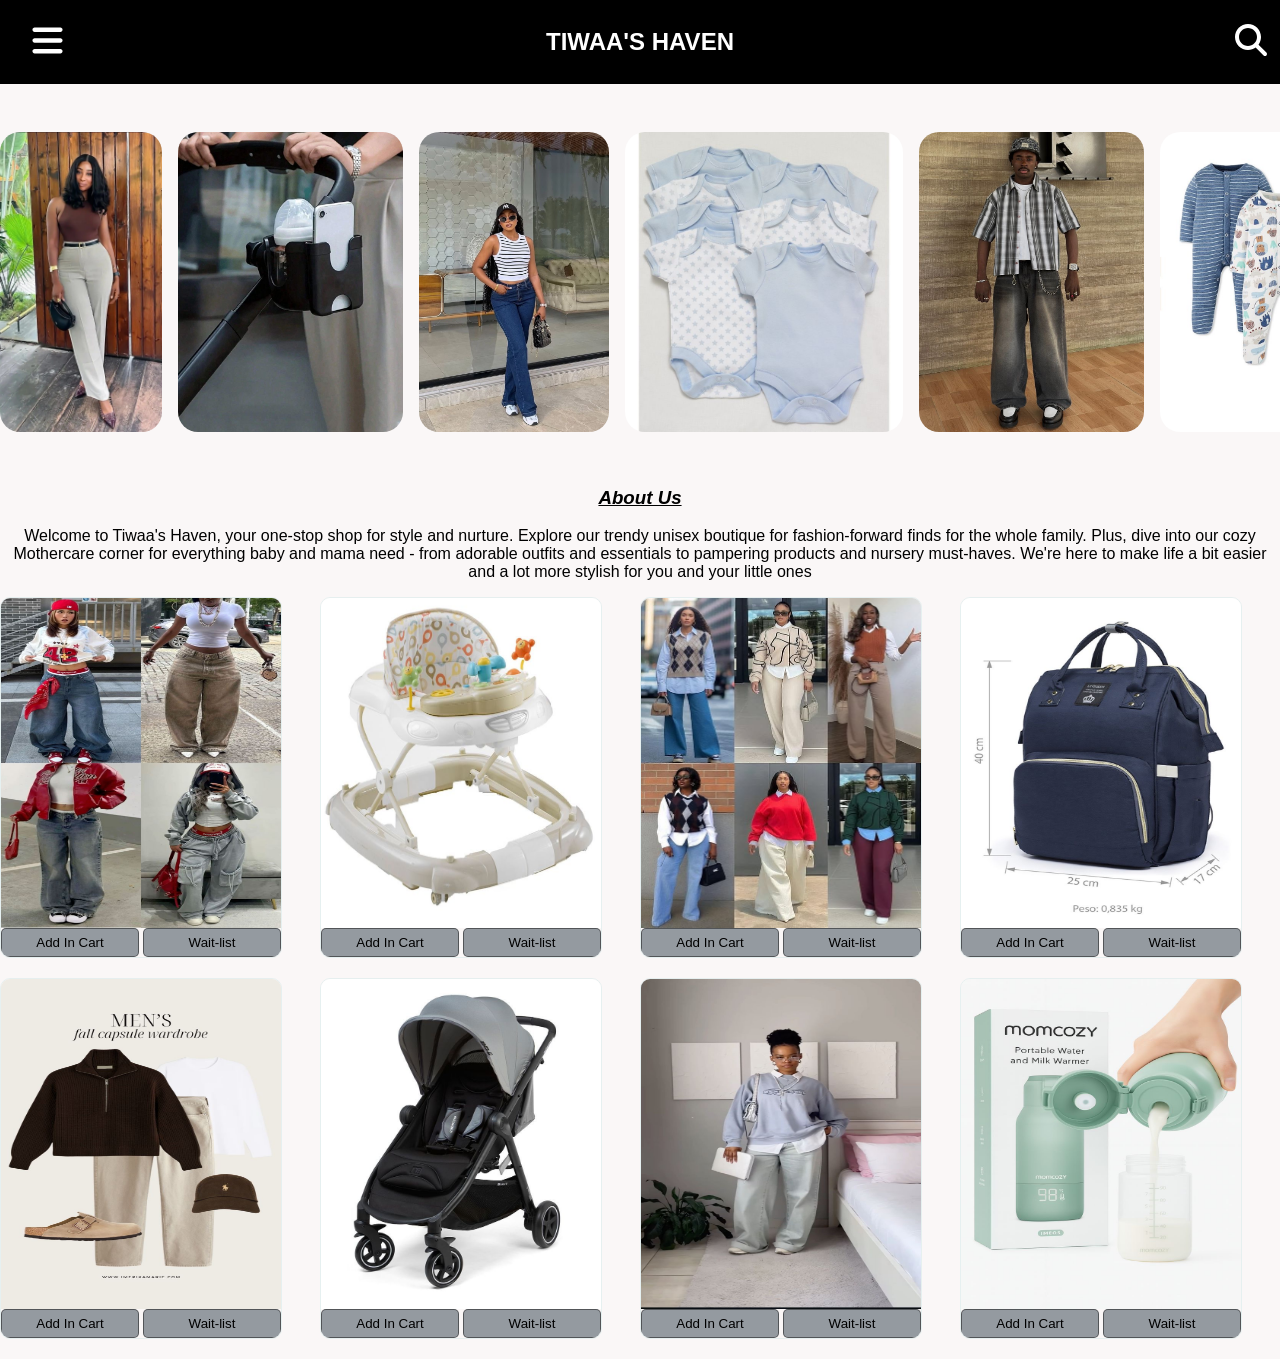
==== index.html @ 8c533c8d "Add initial HTML, CSS, JS, images, and JSON data for Tiwaa's Haven" ====
<!DOCTYPE html>
<html lang="en">
<head>
    <meta charset="UTF-8">
    <meta name="viewport" content="width=device-width, initial-scale=1.0">
    <title>Tiwaa's Haven</title>
    <link rel="stylesheet" href="index.css">
</head>
<body>
     
        <nav>

      <div>
          <button class="btn1" id="menuBtn">
            <svg xmlns="http://www.w3.org/2000/svg" viewBox="0 0 640 640">
              <path d="M96 160C96 142.3 110.3 128 128 128L512 128C529.7 128 544 142.3 544 160C544 177.7 529.7 192 512 192L128 192C110.3 192 96 177.7 96 160zM96 320C96 302.3 110.3 288 128 288L512 288C529.7 288 544 302.3 544 320C544 337.7 529.7 352 512 352L128 352C110.3 352 96 337.7 96 320zM544 480C544 497.7 529.7 512 512 512L128 512C110.3 512 96 497.7 96 480C96 462.3 110.3 448 128 448L512 448C529.7 448 544 462.3 544 480z"/>
            </svg>
          </button>
          
          <div class="overlay" id="overlay"></div>
          
          <div class="menu" id="menu">
            <a href="resturants.html">Services</a>
            <a href="resturants.html">Location</a>
            <a href="about.html">About Us</a>
          
            <button class="close-btn" id="closeBtn">✕</button>
          </div>
        </div>



                
        <a href="index.html"  class="hi"><h1>TIWAA'S HAVEN</h1></a>
    
        <button class="btn1">
          <svg xmlns="http://www.w3.org/2000/svg" viewBox="0 0 640 640" class="searchsvg"><!--!Font Awesome Free v7.2.0 by @fontawesome - https://fontawesome.com License - https://fontawesome.com/license/free Copyright 2026 Fonticons, Inc.--><path d="M480 272C480 317.9 465.1 360.3 440 394.7L566.6 521.4C579.1 533.9 579.1 554.2 566.6 566.7C554.1 579.2 533.8 579.2 521.3 566.7L394.7 440C360.3 465.1 317.9 480 272 480C157.1 480 64 386.9 64 272C64 157.1 157.1 64 272 64C386.9 64 480 157.1 480 272zM272 416C351.5 416 416 351.5 416 272C416 192.5 351.5 128 272 128C192.5 128 128 192.5 128 272C128 351.5 192.5 416 272 416z"/></svg>
        <div class="menu1">
          <input type="search" placeholder="search..." class="search">
        </div>
        </button>

        </nav>

<br>

        <main>

            <div class="slider">
                <div class="slides">
                    <img src="/images/IMG_1864.JPG" >
                    <img src="/images/IMG_2032.JPG" >
                    <img src="/images/IMG_1863.JPG" >
                    <img src="/images/IMG_2031.JPG" >
                    <img src="/images/IMG_1857.JPG" >
                    <img src="/images/IMG_2030.JPG" >
                    <img src="/images/IMG_1858.JPG" >
                    <img src="/images/IMG_2029.JPG" >
                    <img src="/images/IMG_1866.JPG" >
                    <img src="/images/IMG_2028.JPG" >
                    <img src="/images/IMG_1854.JPG" >
                    <img src="/images/IMG_2027.JPG" >
                    <img src="/images/IMG_1857.JPG" >
                    <img src="/images/IMG_2026.JPG" >
                    <img src="/images/IMG_1858.JPG" >
                    <img src="/images/IMG_2032.JPG" >
                    <img src="/images/IMG_1864.JPG" >
                    <img src="/images/IMG_2024.JPG" >
                    <img src="/images/IMG_1863.JPG" >
                    <img src="/images/IMG_2023.JPG" >
                    <img src="/images/IMG_1857.JPG" >
                    <img src="/images/IMG_2022.JPG" >
                    <img src="/images/IMG_1863.JPG" >
                    <img src="/images/IMG_2029.JPG" >
                    <img src="/images/IMG_1867.JPG" >
                    <img src="/images/IMG_2030.JPG" >
                    <img src="/images/IMG_1858.JPG" >
                    
                   
                </div>   
            </div>
            
            
<br>
<br>


     
<h3 align="center" class="abouthead"><u><em>About Us</em></u></h3>
<p align="center" class="abouthead">Welcome to Tiwaa's Haven, your one-stop shop for style and nurture. Explore our trendy unisex boutique for fashion-forward finds for the whole family. Plus, dive into our cozy Mothercare corner for everything baby and mama need - from adorable outfits and essentials to pampering products and nursery must-haves. We're here to make life a bit easier and a lot more stylish for you and your little ones</p>
           
    <div class="fashion">

            <div class="fash" id="1">
              <img src="/images/IMG_1866.JPG">
              <div class="btndiv"><button class="btn2">Add In Cart</button> <button class="btn2">Wait-list</button></div>
            </div>

            <div class="fash" id="2">
            <img src="/images/IMG_2024.JPG">
              <div class="btndiv"><button class="btn2">Add In Cart</button> <button class="btn2">Wait-list</button></div>
          </div>
  
          <div class="fash" id="3">
              <img src="/images/IMG_1861.JPG">
              <div class="btndiv"><button class="btn2">Add In Cart</button> <button class="btn2">Wait-list</button></div>
            </div>

            <div class="fash" id="4">
            <img src="/images/IMG_2022.JPG">
              <div class="btndiv"><button class="btn2">Add In Cart</button> <button class="btn2">Wait-list</button></div>
          </div>
  
            <div class="fash" id="5">
              <img src="/images/IMG_1860.JPG">
              <div class="btndiv"><button class="btn2">Add In Cart</button> <button class="btn2">Wait-list</button></div>
            </div>

            <div class="fash" id="6">
            <img src="images/IMG_2023.JPG">
              <div class="btndiv"><button class="btn2">Add In Cart</button> <button class="btn2">Wait-list</button></div>
          </div>
  
            <div class="fash" id="7">
              <img src="/images/IMG_1858.JPG">
              <div class="btndiv"><button class="btn2">Add In Cart</button> <button class="btn2">Wait-list</button></div>
            </div>

            <div class="fash" id="8">
            <img src="/images/IMG_2025.JPG">
              <div class="btndiv"><button class="btn2">Add In Cart</button> <button class="btn2">Wait-list</button></div>
          </div>

    </div>
      

        </main>
    
    <script src="index.js"></script>
</body>
</html>
---- index.css ----
body{
    margin: 0px;
    background-color: rgb(250, 247, 247);
    overflow-x: hidden;
}

nav{
    display: flex;
    background:  black;
    padding-top: 8px;
    padding-bottom: 8px;
    align-items: center;
    margin-bottom: 30px;
    justify-content: space-between;
}

.hi{
    justify-content: center;
    text-align: center;
    color: white;
    text-decoration: none;
    font-family: 'Segoe UI', Tahoma, Geneva, Verdana, sans-serif;
}





.btn1 {
  height: 50px;
  width: 55px;
  fill: white;
  background: transparent;
  border: none;
  cursor: pointer;
  position: relative;
  top: 0;
  left: 0;
  margin-left: 20px;
}

/* Overlay blur background */
.overlay {
  position: fixed;
  top: 0;
  left: 0;
  width: 100%;
  height: 100%;
  background: rgba(0,0,0,0.55);
  backdrop-filter: blur(8px);
  opacity: 0;
  visibility: hidden;
  transition: 0.3s ease;
  z-index: 2300;
}

/* Menu panel */
.menu {
  position: fixed;
  top: 0;
  left: -320px;
  width: 280px;
  height: 100%;
  background: rgba(20, 20, 20, 0.95);
  padding: 40px 20px;
  transition: 0.35s ease;
  overflow-y: auto;
  z-index: 2300;
}

.menu a {
  display: block;
  text-decoration: none;
  color: white;
  font-size: 18px;
  opacity: 0.85;
  transition: 0.2s;
  list-style: none;
  border: 1px rgba(221, 244, 244, 0.803) solid;
  border-radius: 8px;
  background-color: rgba(225, 240, 251, 0.27);
  padding-top: 10px;
  padding-bottom: 10px;
  padding-left: 10px;
  padding-right: 10px;
  margin-bottom:20px;
}

.menu a:hover {
  opacity: 1;
  transform: translateX(5px);
}

/* Close button Netflix style */
.close-btn {
  position: fixed;
  bottom: 40px;
  left: 120px;
  width: 60px;
  height: 60px;
  border-radius: 50%;
  background: white;
  border: none;
  font-size: 22px;
  cursor: pointer;
  display: none;
}

/* Active states */
.menu.active {
  left: 0;
  display: block;
}

.overlay.active {
  opacity: 1;
  visibility: visible;
}

.menu.active .close-btn {
  display: block;
}


.menu1{
  display: none;
  margin-top: -40px;
    border: 1px rgba(226, 238, 238, 0.844) solid;
    color: white;
    border-radius: 8px;
    margin-left: 20px;
    margin-right: 70px;
    float: right;
    background-color: rgba(225, 240, 251, 0.347);
    padding-top: 10px;
    padding-bottom: 10px;
    padding-left: 10px;
    padding-right: 10px;
    align-items: center;
}


.btn1:focus-within{
    .menu1{
        display: block;
    }

}



.slider {
    width: 390%;
    overflow: hidden;
  }
  
  .slides {
    display: flex;
    white-space: nowrap;
    animation: slide 15s linear infinite;
    gap: 1em;
  }
  
  .slides img {
    width: 400px;
    height: 300px;
    border-radius: 20px;
  }
  
  @keyframes slide {
    from {
      transform: translateX(0);
    }
    to {
      transform: translateX(-100%);
    }
  }

  h2{
    font-family: 'Segoe UI', Tahoma, Geneva, Verdana, sans-serif;
}

.fashion,
.mothercare{
display: grid;
grid-template-columns: repeat(4, 1fr);
}

.fash{
  margin-bottom: 20px;
  display: flex;
    width: 280px;
    height: auto;
    border: 1.5px rgba(226, 238, 238, 0.803) solid;
    border-radius: 10px;
    flex-direction: column;
    overflow: hidden;
    transition: transform 0.4s;
}

.fash img{
   height: 330px;
}

.fash:hover{
  transform: translateY(-6px);
}

.search{
  border: none;
  border-radius: 20px;
  background-color: rgba(245, 245, 245, 0.36);
  padding: 6px 14px;
}

.searchsvg{
  height: 40px;
  width: 40px;
  fill: rgb(255, 255, 255);
  margin-right: 50px;
}

.abouthead{
  font-family: 'Franklin Gothic Medium', 'Arial Narrow', Arial, sans-serif;
}

.btn2{
  padding: 6px 14px;
  border-radius: 5px;
  border: 1px solid rgba(0, 0, 0, 0.444);
  background-color: rgba(72, 84, 95, 0.572);
}

.btndiv{
  display: grid;
  gap: 4px;
  grid-template-columns: repeat(2, 1fr);
}
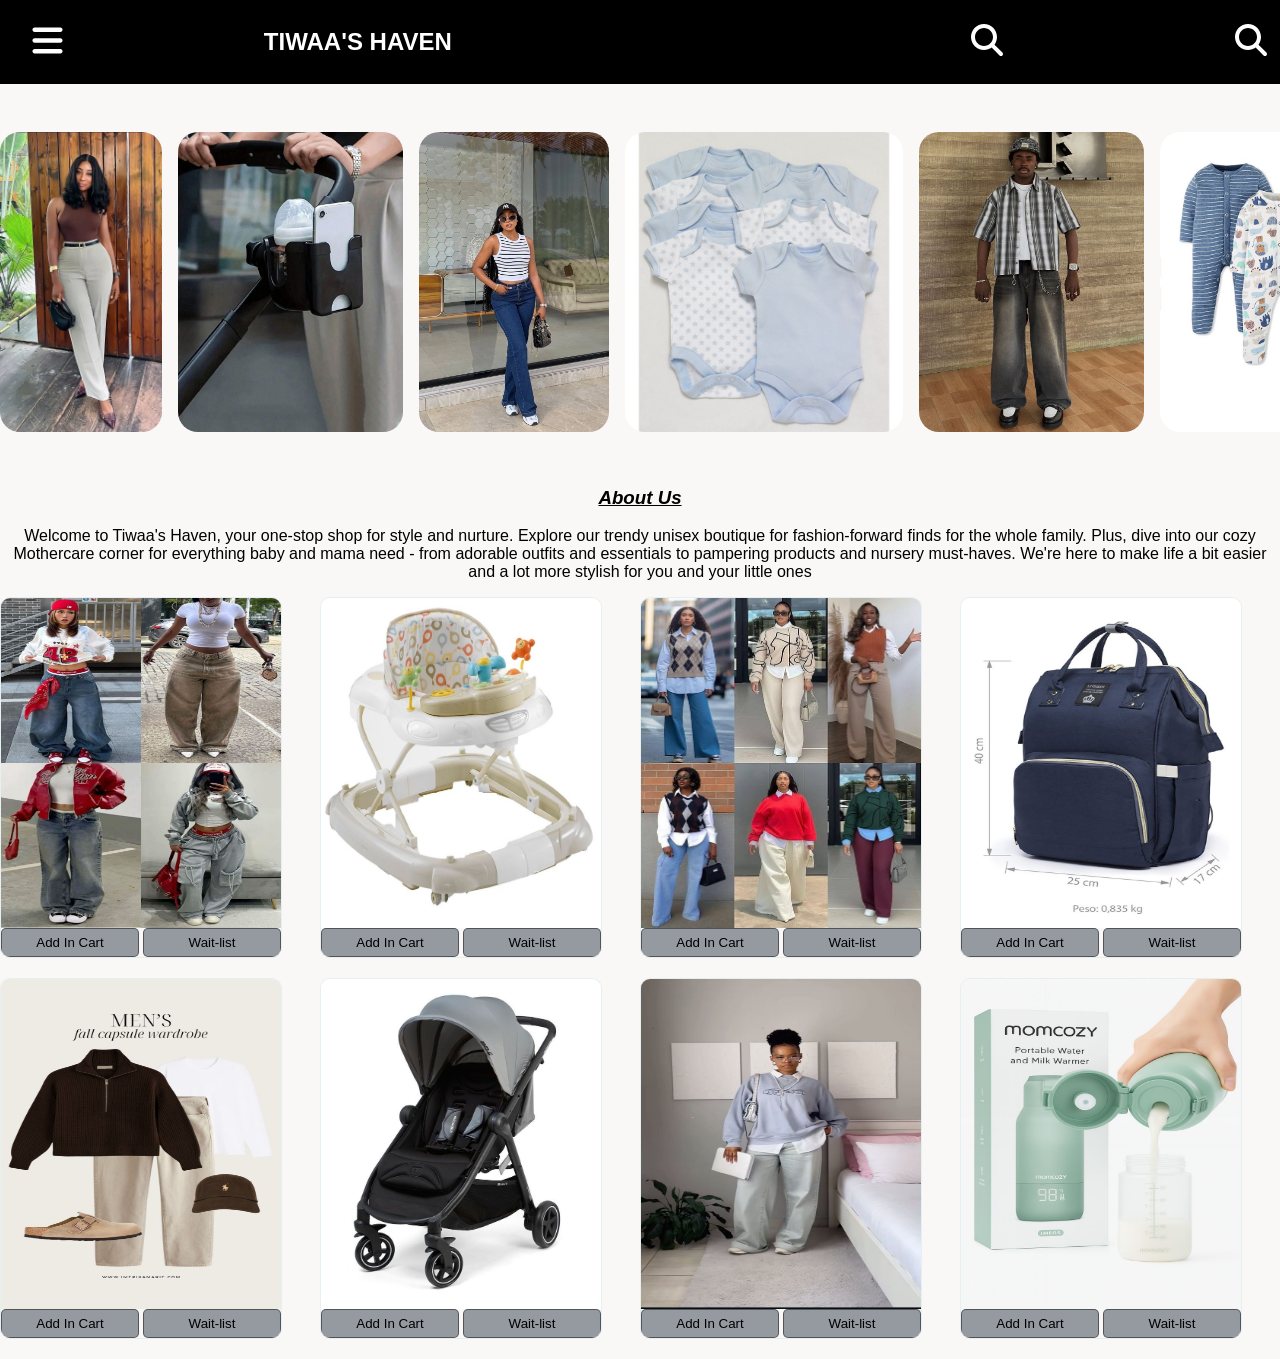
==== commit cfff8b37: "Merge branch 'main' of https://github.com/Adorable-boy/Tiwaa-s-Haven" ====
--- a/index.html
+++ b/index.html
@@ -33,9 +33,15 @@
                 
         <a href="index.html"  class="hi"><h1>TIWAA'S HAVEN</h1></a>
     
+<<<<<<< HEAD
+        <button class="btn1" id="btn1">
+          <svg xmlns="http://www.w3.org/2000/svg" viewBox="0 0 640 640" class="searchsvg"><!--!Font Awesome Free v7.2.0 by @fontawesome - https://fontawesome.com License - https://fontawesome.com/license/free Copyright 2026 Fonticons, Inc.--><path d="M480 272C480 317.9 465.1 360.3 440 394.7L566.6 521.4C579.1 533.9 579.1 554.2 566.6 566.7C554.1 579.2 533.8 579.2 521.3 566.7L394.7 440C360.3 465.1 317.9 480 272 480C157.1 480 64 386.9 64 272C64 157.1 157.1 64 272 64C386.9 64 480 157.1 480 272zM272 416C351.5 416 416 351.5 416 272C416 192.5 351.5 128 272 128C192.5 128 128 192.5 128 272C128 351.5 192.5 416 272 416z"/></svg>
+        <div class="menu1" id="menu1">
+=======
         <button class="btn1">
           <svg xmlns="http://www.w3.org/2000/svg" viewBox="0 0 640 640" class="searchsvg"><!--!Font Awesome Free v7.2.0 by @fontawesome - https://fontawesome.com License - https://fontawesome.com/license/free Copyright 2026 Fonticons, Inc.--><path d="M480 272C480 317.9 465.1 360.3 440 394.7L566.6 521.4C579.1 533.9 579.1 554.2 566.6 566.7C554.1 579.2 533.8 579.2 521.3 566.7L394.7 440C360.3 465.1 317.9 480 272 480C157.1 480 64 386.9 64 272C64 157.1 157.1 64 272 64C386.9 64 480 157.1 480 272zM272 416C351.5 416 416 351.5 416 272C416 192.5 351.5 128 272 128C192.5 128 128 192.5 128 272C128 351.5 192.5 416 272 416z"/></svg>
         <div class="menu1">
+>>>>>>> 8c533c8debc309f65ed81991310be0dd6991937e
           <input type="search" placeholder="search..." class="search">
         </div>
         </button>
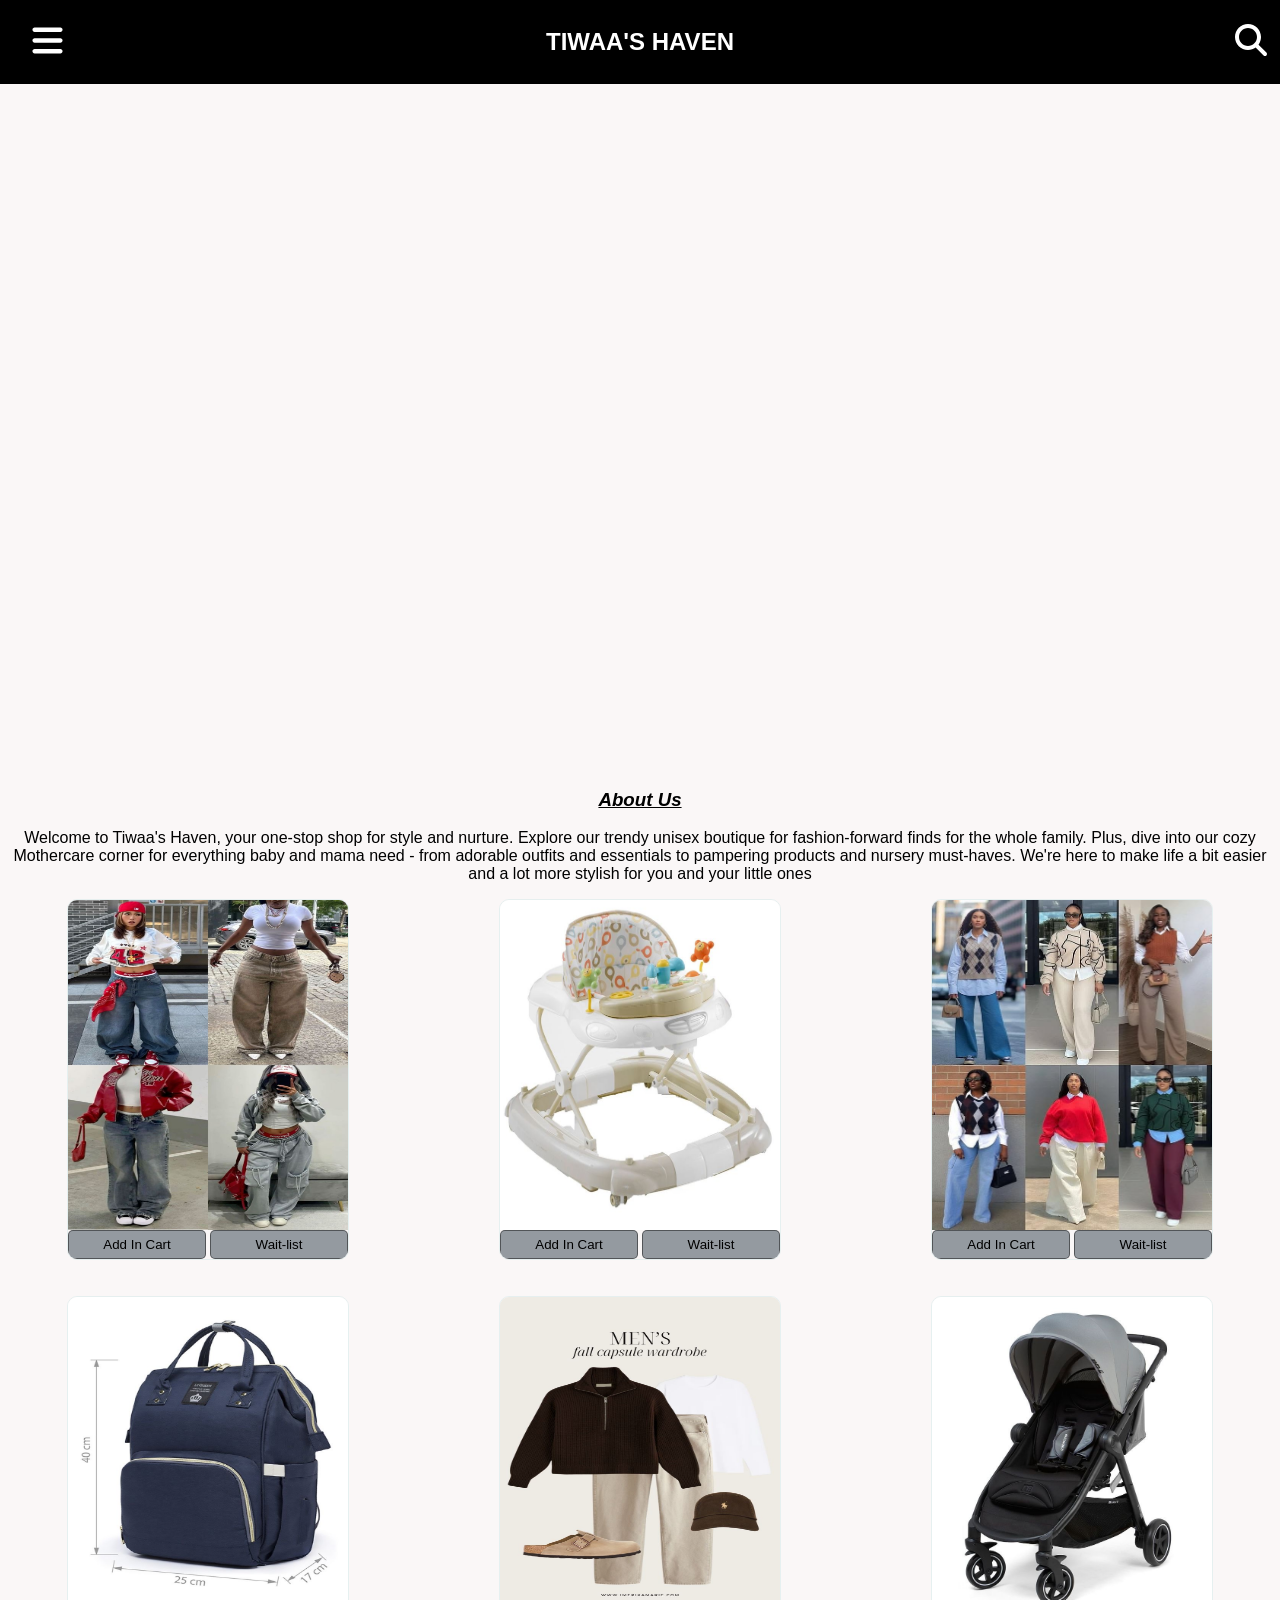
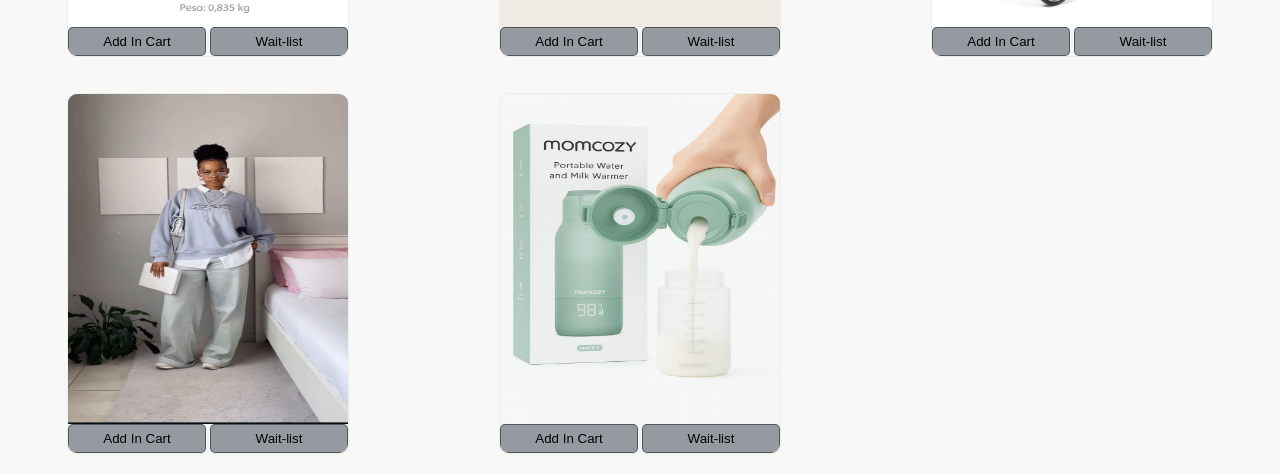
==== commit b194310d: "Merge branch 'main' of https://github.com/Adorable-boy/Tiwaa-s-Haven" ====
--- a/index.html
+++ b/index.html
@@ -33,28 +33,20 @@
                 
         <a href="index.html"  class="hi"><h1>TIWAA'S HAVEN</h1></a>
     
-<<<<<<< HEAD
         <button class="btn1" id="btn1">
           <svg xmlns="http://www.w3.org/2000/svg" viewBox="0 0 640 640" class="searchsvg"><!--!Font Awesome Free v7.2.0 by @fontawesome - https://fontawesome.com License - https://fontawesome.com/license/free Copyright 2026 Fonticons, Inc.--><path d="M480 272C480 317.9 465.1 360.3 440 394.7L566.6 521.4C579.1 533.9 579.1 554.2 566.6 566.7C554.1 579.2 533.8 579.2 521.3 566.7L394.7 440C360.3 465.1 317.9 480 272 480C157.1 480 64 386.9 64 272C64 157.1 157.1 64 272 64C386.9 64 480 157.1 480 272zM272 416C351.5 416 416 351.5 416 272C416 192.5 351.5 128 272 128C192.5 128 128 192.5 128 272C128 351.5 192.5 416 272 416z"/></svg>
         <div class="menu1" id="menu1">
-=======
-        <button class="btn1">
-          <svg xmlns="http://www.w3.org/2000/svg" viewBox="0 0 640 640" class="searchsvg"><!--!Font Awesome Free v7.2.0 by @fontawesome - https://fontawesome.com License - https://fontawesome.com/license/free Copyright 2026 Fonticons, Inc.--><path d="M480 272C480 317.9 465.1 360.3 440 394.7L566.6 521.4C579.1 533.9 579.1 554.2 566.6 566.7C554.1 579.2 533.8 579.2 521.3 566.7L394.7 440C360.3 465.1 317.9 480 272 480C157.1 480 64 386.9 64 272C64 157.1 157.1 64 272 64C386.9 64 480 157.1 480 272zM272 416C351.5 416 416 351.5 416 272C416 192.5 351.5 128 272 128C192.5 128 128 192.5 128 272C128 351.5 192.5 416 272 416z"/></svg>
-        <div class="menu1">
->>>>>>> 8c533c8debc309f65ed81991310be0dd6991937e
           <input type="search" placeholder="search..." class="search">
         </div>
         </button>
 
         </nav>
 
-<br>
 
         <main>
 
-            <div class="slider">
-                <div class="slides">
-                    <img src="/images/IMG_1864.JPG" >
+                <div class="slideshow">
+                    <img src="/images/IMG_1864.JPG"  >
                     <img src="/images/IMG_2032.JPG" >
                     <img src="/images/IMG_1863.JPG" >
                     <img src="/images/IMG_2031.JPG" >
@@ -65,26 +57,13 @@
                     <img src="/images/IMG_1866.JPG" >
                     <img src="/images/IMG_2028.JPG" >
                     <img src="/images/IMG_1854.JPG" >
-                    <img src="/images/IMG_2027.JPG" >
-                    <img src="/images/IMG_1857.JPG" >
-                    <img src="/images/IMG_2026.JPG" >
-                    <img src="/images/IMG_1858.JPG" >
-                    <img src="/images/IMG_2032.JPG" >
-                    <img src="/images/IMG_1864.JPG" >
-                    <img src="/images/IMG_2024.JPG" >
-                    <img src="/images/IMG_1863.JPG" >
-                    <img src="/images/IMG_2023.JPG" >
-                    <img src="/images/IMG_1857.JPG" >
-                    <img src="/images/IMG_2022.JPG" >
-                    <img src="/images/IMG_1863.JPG" >
-                    <img src="/images/IMG_2029.JPG" >
-                    <img src="/images/IMG_1867.JPG" >
-                    <img src="/images/IMG_2030.JPG" >
-                    <img src="/images/IMG_1858.JPG" >
-                    
-                   
+
+                    <!-- Slideshow controls (appear on hover/focus) -->
+                    <div class="controls" aria-hidden="false">
+                      <button class="buy" type="button" aria-label="Buy item">Buy</button>
+                      <button class="secondary add-to-cart" type="button" aria-label="Add to cart">Add to Cart</button>
+                    </div>
                 </div>   
-            </div>
             
             
 <br>
--- a/index.css
+++ b/index.css
@@ -10,8 +10,8 @@
     padding-top: 8px;
     padding-bottom: 8px;
     align-items: center;
-    margin-bottom: 30px;
     justify-content: space-between;
+    width: 100%;
 }
 
 .hi{
@@ -123,13 +123,12 @@
 
 
 .menu1{
-  display: none;
-  margin-top: -40px;
-    border: 1px rgba(226, 238, 238, 0.844) solid;
+    display: none;
+    border: 1px rgba(128, 133, 133, 0.844) solid;
     color: white;
     border-radius: 8px;
     margin-left: 20px;
-    margin-right: 70px;
+    margin-top: 20px;
     float: right;
     background-color: rgba(225, 240, 251, 0.347);
     padding-top: 10px;
@@ -137,54 +136,190 @@
     padding-left: 10px;
     padding-right: 10px;
     align-items: center;
-}
-
-
-.btn1:focus-within{
+    position: relative;
+    z-index: 2300;
+}
+
+
+.btn1.active{
     .menu1{
         display: block;
+        z-index: 2300;
     }
 
 }
 
 
 
-.slider {
-    width: 390%;
-    overflow: hidden;
-  }
-  
-  .slides {
+
+  
+  .slideshow {
+    position: relative;
+    width: 100%;
+    height: 650px;
+  
+  }
+  
+  .slideshow img {
+    position: absolute;
+    width: 100%;
+    height: 100%;
+    opacity: 0;
+    animation: fade 18s infinite;
+    animation-timing-function: ease-in-out;
+    animation-fill-mode: both;
+      border-bottom-left-radius: 20px;
+    border-bottom-right-radius: 20px;
+  }
+
+
+
+ 
+
+  
+  @keyframes fade {
+    /* Smooth cross-fade: appear quickly, stay visible, then fade out */
+    0% { opacity: 0; }
+    8% { opacity: 1; }
+    30% { opacity: 1; }
+    38% { opacity: 0; }
+    100% { opacity: 0; }
+  }
+
+  /* Stagger slides so only one is visible at a time (supports up to 6 slides)
+     If you have more slides, add additional nth-child rules using the same spacing. */
+  .slideshow img:nth-child(1) { animation-delay: 0s; }
+  .slideshow img:nth-child(2) { animation-delay: -3s; }
+  .slideshow img:nth-child(3) { animation-delay: -6s; }
+  .slideshow img:nth-child(4) { animation-delay: -9s; }
+  .slideshow img:nth-child(5) { animation-delay: -12s; }
+  .slideshow img:nth-child(6) { animation-delay: -15s; }
+
+
+
+
+
+
+  /* Hover / focus styles: pause animation, dim slideshow, and reveal controls */
+  .slideshow::before {
+    content: "";
+    position: absolute;
+    inset: 0;
+    background: rgba(0,0,0,0);
+    transition: background 0.25s ease;
+    pointer-events: none;
+    z-index: 1;
+  }
+
+  .slideshow .controls {
+    position: absolute;
+    inset: 0;
     display: flex;
-    white-space: nowrap;
-    animation: slide 15s linear infinite;
-    gap: 1em;
-  }
-  
-  .slides img {
-    width: 400px;
-    height: 300px;
-    border-radius: 20px;
-  }
-  
-  @keyframes slide {
-    from {
-      transform: translateX(0);
-    }
-    to {
-      transform: translateX(-100%);
-    }
-  }
+    justify-content: center;
+    align-items: center;
+    gap: 12px;
+    z-index: 2;
+    opacity: 0;
+    visibility: hidden;
+    transition: opacity 0.18s ease, visibility 0.18s;
+    pointer-events: none;
+  }
+
+  .slideshow .controls button {
+    pointer-events: auto;
+    padding: 10px 14px;
+    border-radius: 6px;
+    border: none;
+    background: rgba(255,255,255,0.95);
+    color: #111;
+    font-weight: 600;
+    cursor: pointer;
+    box-shadow: 0 6px 18px rgba(0,0,0,0.18);
+    transition: transform 0.12s ease, opacity 0.12s ease;
+  }
+
+  .slideshow .controls button.secondary {
+    background: rgba(0,0,0,0.65);
+    color: #fff;
+  }
+
+  .slideshow .controls button:focus {
+    outline: 3px solid rgba(255,255,255,0.25);
+    outline-offset: 2px;
+  }
+
+  /* Activate overlay + controls on hover or when focused (keyboard accessibility) */
+  .slideshow:hover::before,
+  .slideshow:focus-within::before {
+    background: rgba(0,0,0,0.36);
+  }
+
+  .slideshow:hover img,
+  .slideshow:focus-within img {
+    animation-play-state: paused;
+    filter: brightness(0.6);
+  }
+
+  .slideshow:hover .controls,
+  .slideshow:focus-within .controls {
+    opacity: 1;
+    visibility: visible;
+    pointer-events: auto;
+  }
+
 
   h2{
     font-family: 'Segoe UI', Tahoma, Geneva, Verdana, sans-serif;
 }
 
-.fashion,
-.mothercare{
+.fashion{
 display: grid;
 grid-template-columns: repeat(4, 1fr);
-}
+justify-items: center;
+}
+
+@media screen and (min-width: 310px) and (max-width: 600px) {
+  .fashion{
+    grid-template-columns: repeat(1, 1fr);
+    justify-content: center;
+    align-items: center;
+  }
+  
+}
+
+@media screen and (min-width: 450px) and (max-width: 579px) {
+  .fash {
+    width: 100%;
+    min-width: 450px;
+  }
+
+  .fash img {
+    width: 100%;
+    height: auto;
+    min-height: 480px;
+  }
+}
+
+
+@media screen and (min-width: 580px) and (max-width: 830px) {
+  .fashion{
+    grid-template-columns: repeat(2, 1fr);
+    justify-items: center;
+    gap: 1em;
+  }
+  
+}
+
+
+@media screen and  (min-width: 880px) {
+  .fashion{
+    grid-template-columns: repeat(3, 1fr);
+    justify-items: center;
+    gap: 1em;
+  }
+  
+}
+
 
 .fash{
   margin-bottom: 20px;
@@ -196,6 +331,8 @@
     flex-direction: column;
     overflow: hidden;
     transition: transform 0.4s;
+     margin-left: auto;
+    margin-right: auto;
 }
 
 .fash img{
@@ -211,6 +348,7 @@
   border-radius: 20px;
   background-color: rgba(245, 245, 245, 0.36);
   padding: 6px 14px;
+  justify-content: center;
 }
 
 .searchsvg{
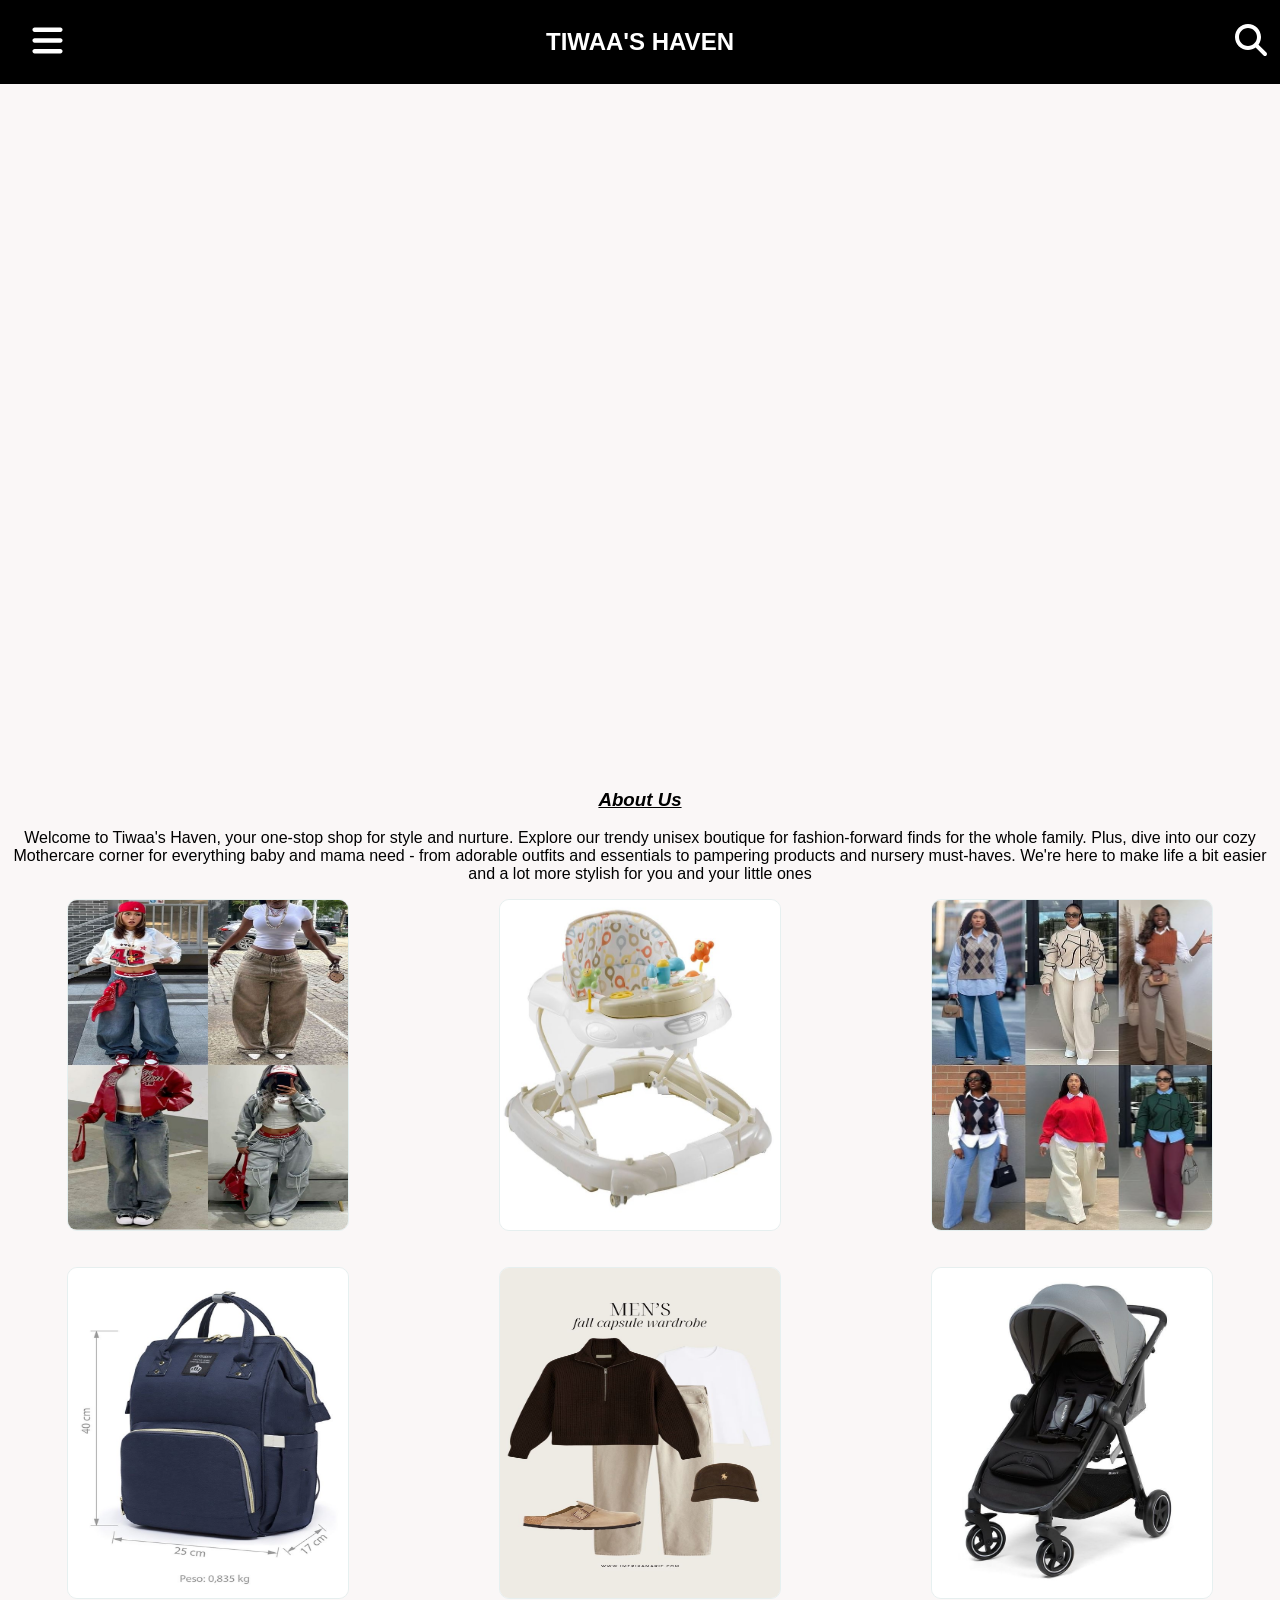
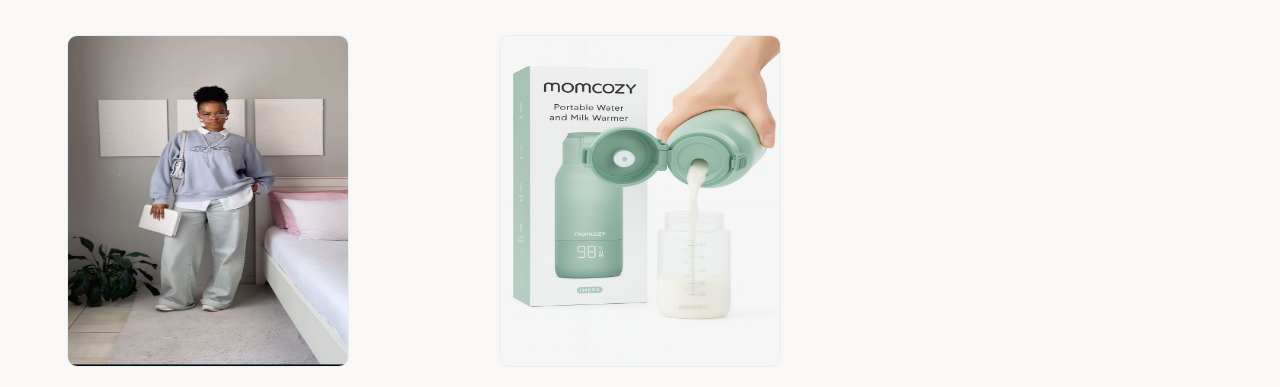
==== commit 3eb4efcd: "Merge branch 'main' of https://github.com/Adorable-boy/Tiwaa-s-Haven" ====
--- a/index.html
+++ b/index.html
@@ -78,42 +78,34 @@
 
             <div class="fash" id="1">
               <img src="/images/IMG_1866.JPG">
-              <div class="btndiv"><button class="btn2">Add In Cart</button> <button class="btn2">Wait-list</button></div>
             </div>
 
             <div class="fash" id="2">
             <img src="/images/IMG_2024.JPG">
-              <div class="btndiv"><button class="btn2">Add In Cart</button> <button class="btn2">Wait-list</button></div>
           </div>
   
           <div class="fash" id="3">
               <img src="/images/IMG_1861.JPG">
-              <div class="btndiv"><button class="btn2">Add In Cart</button> <button class="btn2">Wait-list</button></div>
             </div>
 
             <div class="fash" id="4">
             <img src="/images/IMG_2022.JPG">
-              <div class="btndiv"><button class="btn2">Add In Cart</button> <button class="btn2">Wait-list</button></div>
           </div>
   
             <div class="fash" id="5">
               <img src="/images/IMG_1860.JPG">
-              <div class="btndiv"><button class="btn2">Add In Cart</button> <button class="btn2">Wait-list</button></div>
             </div>
 
             <div class="fash" id="6">
             <img src="images/IMG_2023.JPG">
-              <div class="btndiv"><button class="btn2">Add In Cart</button> <button class="btn2">Wait-list</button></div>
           </div>
   
             <div class="fash" id="7">
               <img src="/images/IMG_1858.JPG">
-              <div class="btndiv"><button class="btn2">Add In Cart</button> <button class="btn2">Wait-list</button></div>
             </div>
 
             <div class="fash" id="8">
             <img src="/images/IMG_2025.JPG">
-              <div class="btndiv"><button class="btn2">Add In Cart</button> <button class="btn2">Wait-list</button></div>
           </div>
 
     </div>
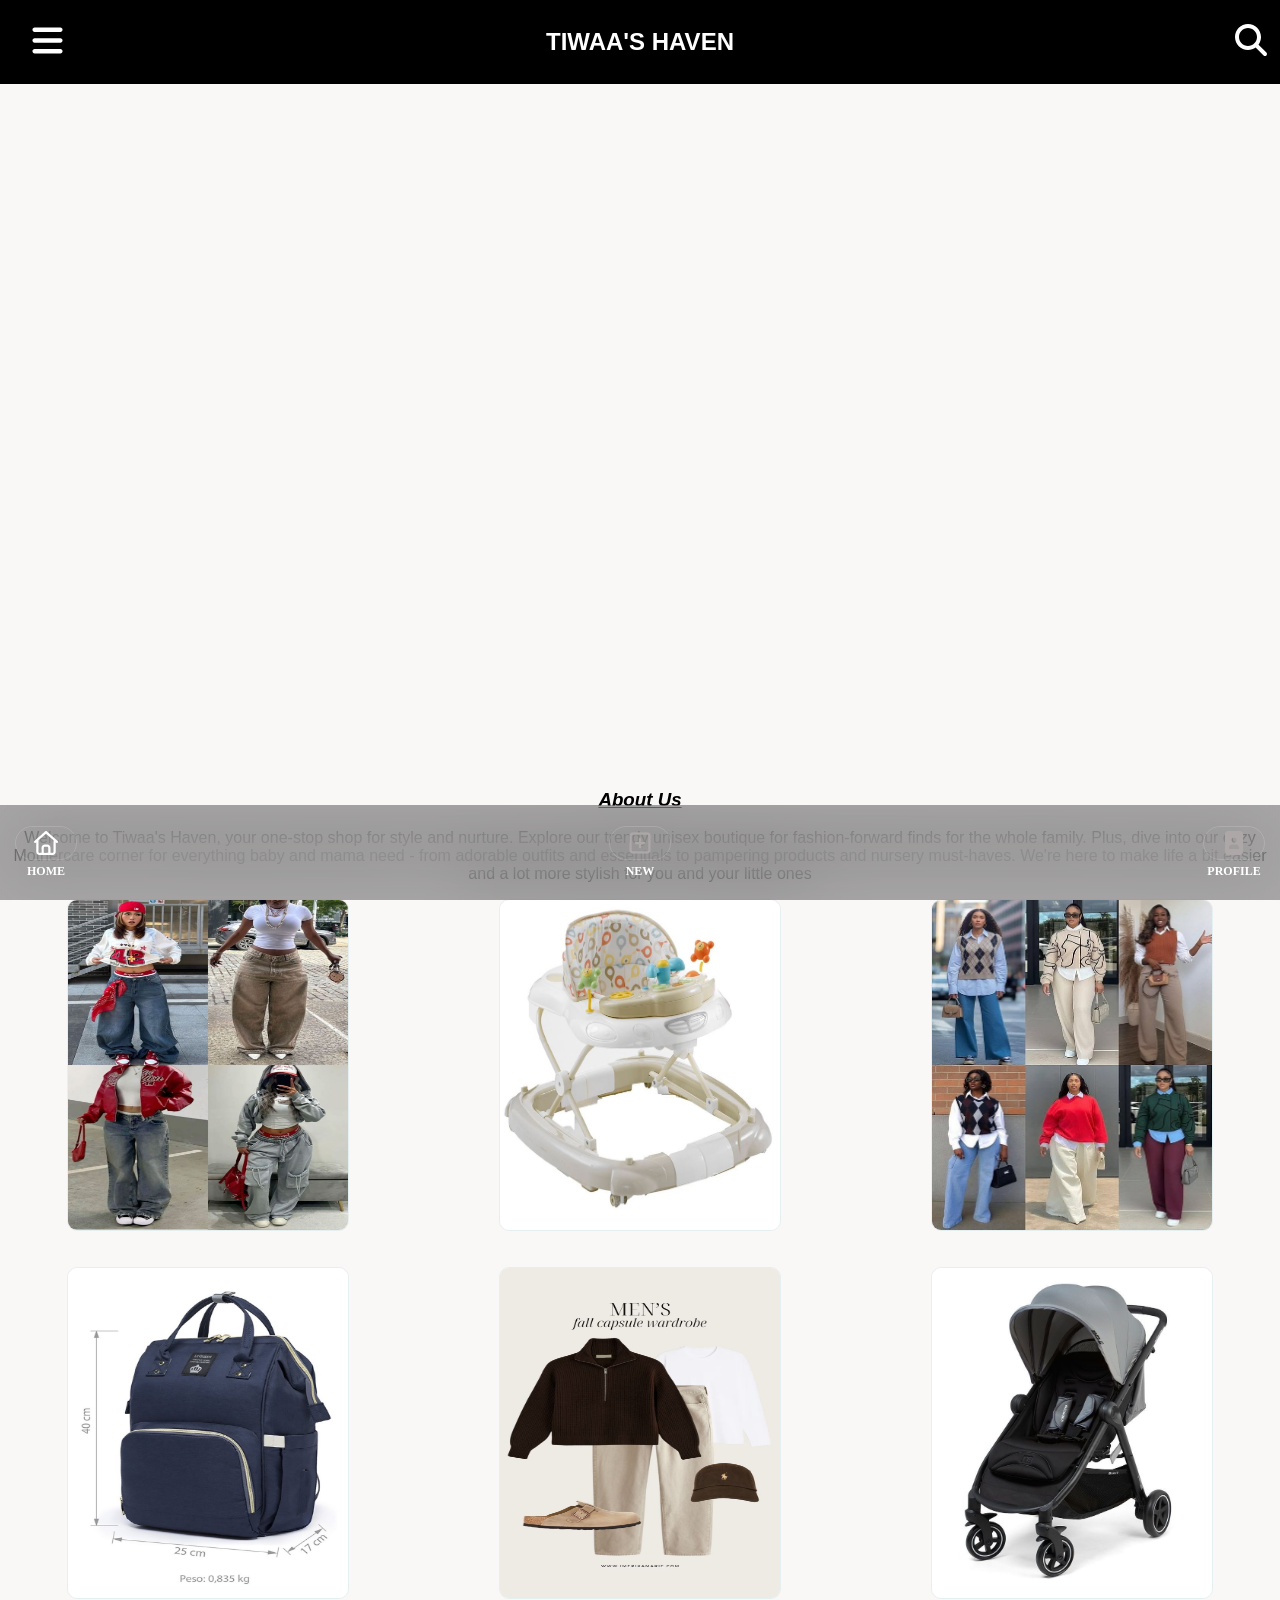
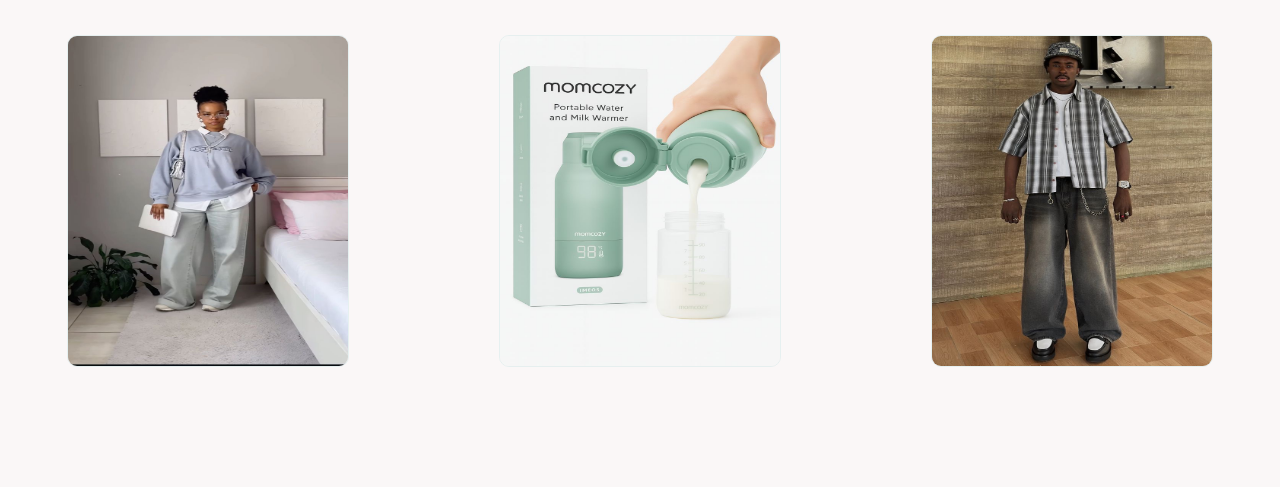
==== commit 69f555ad: "Merge branch 'main' of https://github.com/Adorable-boy/Tiwaa-s-Haven" ====
--- a/index.html
+++ b/index.html
@@ -20,9 +20,9 @@
           <div class="overlay" id="overlay"></div>
           
           <div class="menu" id="menu">
-            <a href="resturants.html">Services</a>
-            <a href="resturants.html">Location</a>
-            <a href="about.html">About Us</a>
+            <a href="resturants.html">Boutique</a>
+            <a href="resturants.html">Mothercare</a>
+            <a href="about.html">Services</a>
           
             <button class="close-btn" id="closeBtn">✕</button>
           </div>
@@ -57,12 +57,8 @@
                     <img src="/images/IMG_1866.JPG" >
                     <img src="/images/IMG_2028.JPG" >
                     <img src="/images/IMG_1854.JPG" >
+                    <img src="/images/IMG_2027.JPG" >
 
-                    <!-- Slideshow controls (appear on hover/focus) -->
-                    <div class="controls" aria-hidden="false">
-                      <button class="buy" type="button" aria-label="Buy item">Buy</button>
-                      <button class="secondary add-to-cart" type="button" aria-label="Add to cart">Add to Cart</button>
-                    </div>
                 </div>   
             
             
@@ -108,10 +104,27 @@
             <img src="/images/IMG_2025.JPG">
           </div>
 
+          <div class="fash" id="9">
+            <img src="/images/IMG_1857.JPG">
+          </div>
+
     </div>
       
 
         </main>
+
+
+         <footer>
+
+        <div>
+        <ul class="nav-links">
+           <div class="footer-items"><li><a href="index.html"><svg xmlns="http://www.w3.org/2000/svg" viewBox="0 0 640 640"><path d="M304 70.1C313.1 61.9 326.9 61.9 336 70.1L568 278.1C577.9 286.9 578.7 302.1 569.8 312C560.9 321.9 545.8 322.7 535.9 313.8L527.9 306.6L527.9 511.9C527.9 547.2 499.2 575.9 463.9 575.9L175.9 575.9C140.6 575.9 111.9 547.2 111.9 511.9L111.9 306.6L103.9 313.8C94 322.6 78.9 321.8 70 312C61.1 302.2 62 287 71.8 278.1L304 70.1zM320 120.2L160 263.7L160 512C160 520.8 167.2 528 176 528L224 528L224 424C224 384.2 256.2 352 296 352L344 352C383.8 352 416 384.2 416 424L416 528L464 528C472.8 528 480 520.8 480 512L480 263.7L320 120.3zM272 528L368 528L368 424C368 410.7 357.3 400 344 400L296 400C282.7 400 272 410.7 272 424L272 528z"/></svg><span class="footer-labels">HOME</span></a></li></div>
+           <div class="footer-items"><li><a href="new.html"><svg xmlns="http://www.w3.org/2000/svg" viewBox="0 0 640 640"><path d="M160 144C151.2 144 144 151.2 144 160L144 480C144 488.8 151.2 496 160 496L480 496C488.8 496 496 488.8 496 480L496 160C496 151.2 488.8 144 480 144L160 144zM96 160C96 124.7 124.7 96 160 96L480 96C515.3 96 544 124.7 544 160L544 480C544 515.3 515.3 544 480 544L160 544C124.7 544 96 515.3 96 480L96 160zM296 408L296 344L232 344C218.7 344 208 333.3 208 320C208 306.7 218.7 296 232 296L296 296L296 232C296 218.7 306.7 208 320 208C333.3 208 344 218.7 344 232L344 296L408 296C421.3 296 432 306.7 432 320C432 333.3 421.3 344 408 344L344 344L344 408C344 421.3 333.3 432 320 432C306.7 432 296 421.3 296 408z"/></svg><span class="footer-labels">NEW</span></a></li></div>
+           <div class="footer-items"><li><a href="profile.html"><svg xmlns="http://www.w3.org/2000/svg" viewBox="0 0 640 640"><path d="M128 128C128 92.7 156.7 64 192 64L448 64C483.3 64 512 92.7 512 128L512 512C512 547.3 483.3 576 448 576L192 576C156.7 576 128 547.3 128 512L128 128zM208 432C208 440.8 215.2 448 224 448L416 448C424.8 448 432 440.8 432 432C432 387.8 396.2 352 352 352L288 352C243.8 352 208 387.8 208 432zM320 312C350.9 312 376 286.9 376 256C376 225.1 350.9 200 320 200C289.1 200 264 225.1 264 256C264 286.9 289.1 312 320 312z"/></svg><span class="footer-labels">PROFILE</span></a></li></div>
+        </ul>
+       </div>
+       
+    </footer>
     
     <script src="index.js"></script>
 </body>
--- a/index.css
+++ b/index.css
@@ -2,6 +2,7 @@
     margin: 0px;
     background-color: rgb(250, 247, 247);
     overflow-x: hidden;
+    padding-bottom: 100px;
 }
 
 nav{
@@ -197,76 +198,7 @@
 
 
 
-
-
-
-  /* Hover / focus styles: pause animation, dim slideshow, and reveal controls */
-  .slideshow::before {
-    content: "";
-    position: absolute;
-    inset: 0;
-    background: rgba(0,0,0,0);
-    transition: background 0.25s ease;
-    pointer-events: none;
-    z-index: 1;
-  }
-
-  .slideshow .controls {
-    position: absolute;
-    inset: 0;
-    display: flex;
-    justify-content: center;
-    align-items: center;
-    gap: 12px;
-    z-index: 2;
-    opacity: 0;
-    visibility: hidden;
-    transition: opacity 0.18s ease, visibility 0.18s;
-    pointer-events: none;
-  }
-
-  .slideshow .controls button {
-    pointer-events: auto;
-    padding: 10px 14px;
-    border-radius: 6px;
-    border: none;
-    background: rgba(255,255,255,0.95);
-    color: #111;
-    font-weight: 600;
-    cursor: pointer;
-    box-shadow: 0 6px 18px rgba(0,0,0,0.18);
-    transition: transform 0.12s ease, opacity 0.12s ease;
-  }
-
-  .slideshow .controls button.secondary {
-    background: rgba(0,0,0,0.65);
-    color: #fff;
-  }
-
-  .slideshow .controls button:focus {
-    outline: 3px solid rgba(255,255,255,0.25);
-    outline-offset: 2px;
-  }
-
-  /* Activate overlay + controls on hover or when focused (keyboard accessibility) */
-  .slideshow:hover::before,
-  .slideshow:focus-within::before {
-    background: rgba(0,0,0,0.36);
-  }
-
-  .slideshow:hover img,
-  .slideshow:focus-within img {
-    animation-play-state: paused;
-    filter: brightness(0.6);
-  }
-
-  .slideshow:hover .controls,
-  .slideshow:focus-within .controls {
-    opacity: 1;
-    visibility: visible;
-    pointer-events: auto;
-  }
-
+  
 
   h2{
     font-family: 'Segoe UI', Tahoma, Geneva, Verdana, sans-serif;
@@ -347,8 +279,11 @@
   border: none;
   border-radius: 20px;
   background-color: rgba(245, 245, 245, 0.36);
-  padding: 6px 14px;
+  padding: 12px 22px;
   justify-content: center;
+  align-items: center;
+  display: flex;
+  float: center;
 }
 
 .searchsvg{
@@ -373,4 +308,101 @@
   display: grid;
   gap: 4px;
   grid-template-columns: repeat(2, 1fr);
-}+}
+
+
+    .svg-items{
+        color: #fff;
+        border-radius: 20px;
+        background: #3f3e3e;
+        border: #ffffff24 1px solid;
+        height: 30px;
+        width: 30px;
+        fill: #fff;
+        transition: transform ease 0.4s;
+        cursor: pointer;
+        align-content: center;
+    }
+
+
+
+    .svg-items svg:hover {
+      transform: scale(1.1);
+    }
+
+
+     .nav-links a[href="index.html"]:not(:hover) svg {
+            fill: white;
+        }
+
+
+     
+
+
+          footer{
+            background: #44444473;
+            backdrop-filter: blur(30px);
+            opacity: 0.993;
+            overflow-x: hidden;
+            position: fixed;
+            bottom: 0;
+            left: 0;
+            width:100%;
+            z-index: 10;
+         }
+
+
+       
+
+        .nav-links a{
+            text-decoration: none;
+        }
+
+        .nav-links a:hover svg{
+            background-color: white;
+            fill: black;
+            transform: scale(1.1);
+        }
+       
+
+       .footer-items,
+       span{
+        display: flex;
+        flex-direction: column;
+        text-align: center;
+        align-items: center;
+       }
+
+
+        .footer-labels{
+            font-size: 12px;
+            font-weight: 600;
+            color: #fff;
+            text-decoration: none;
+        }
+        
+        .nav-links svg{
+            font-weight: 600;
+            padding-top: 1px;
+            padding-bottom: 1px;
+            padding-right: 15px;
+            padding-left: 15px;
+            border-radius: 20px;
+            fill:  #ada7a7;
+            width: 30px;
+            height: 30px;
+            transition: all 0.4s ease;
+            border: #ffffff24 1px solid;
+        }
+
+
+.nav-links{
+            padding-top: 5px;
+            padding-bottom: 5px;
+            padding-right: 15px;
+            padding-left: 15px;
+            display: flex;
+            list-style: none;
+            justify-content: space-between;
+            border: none;
+        }
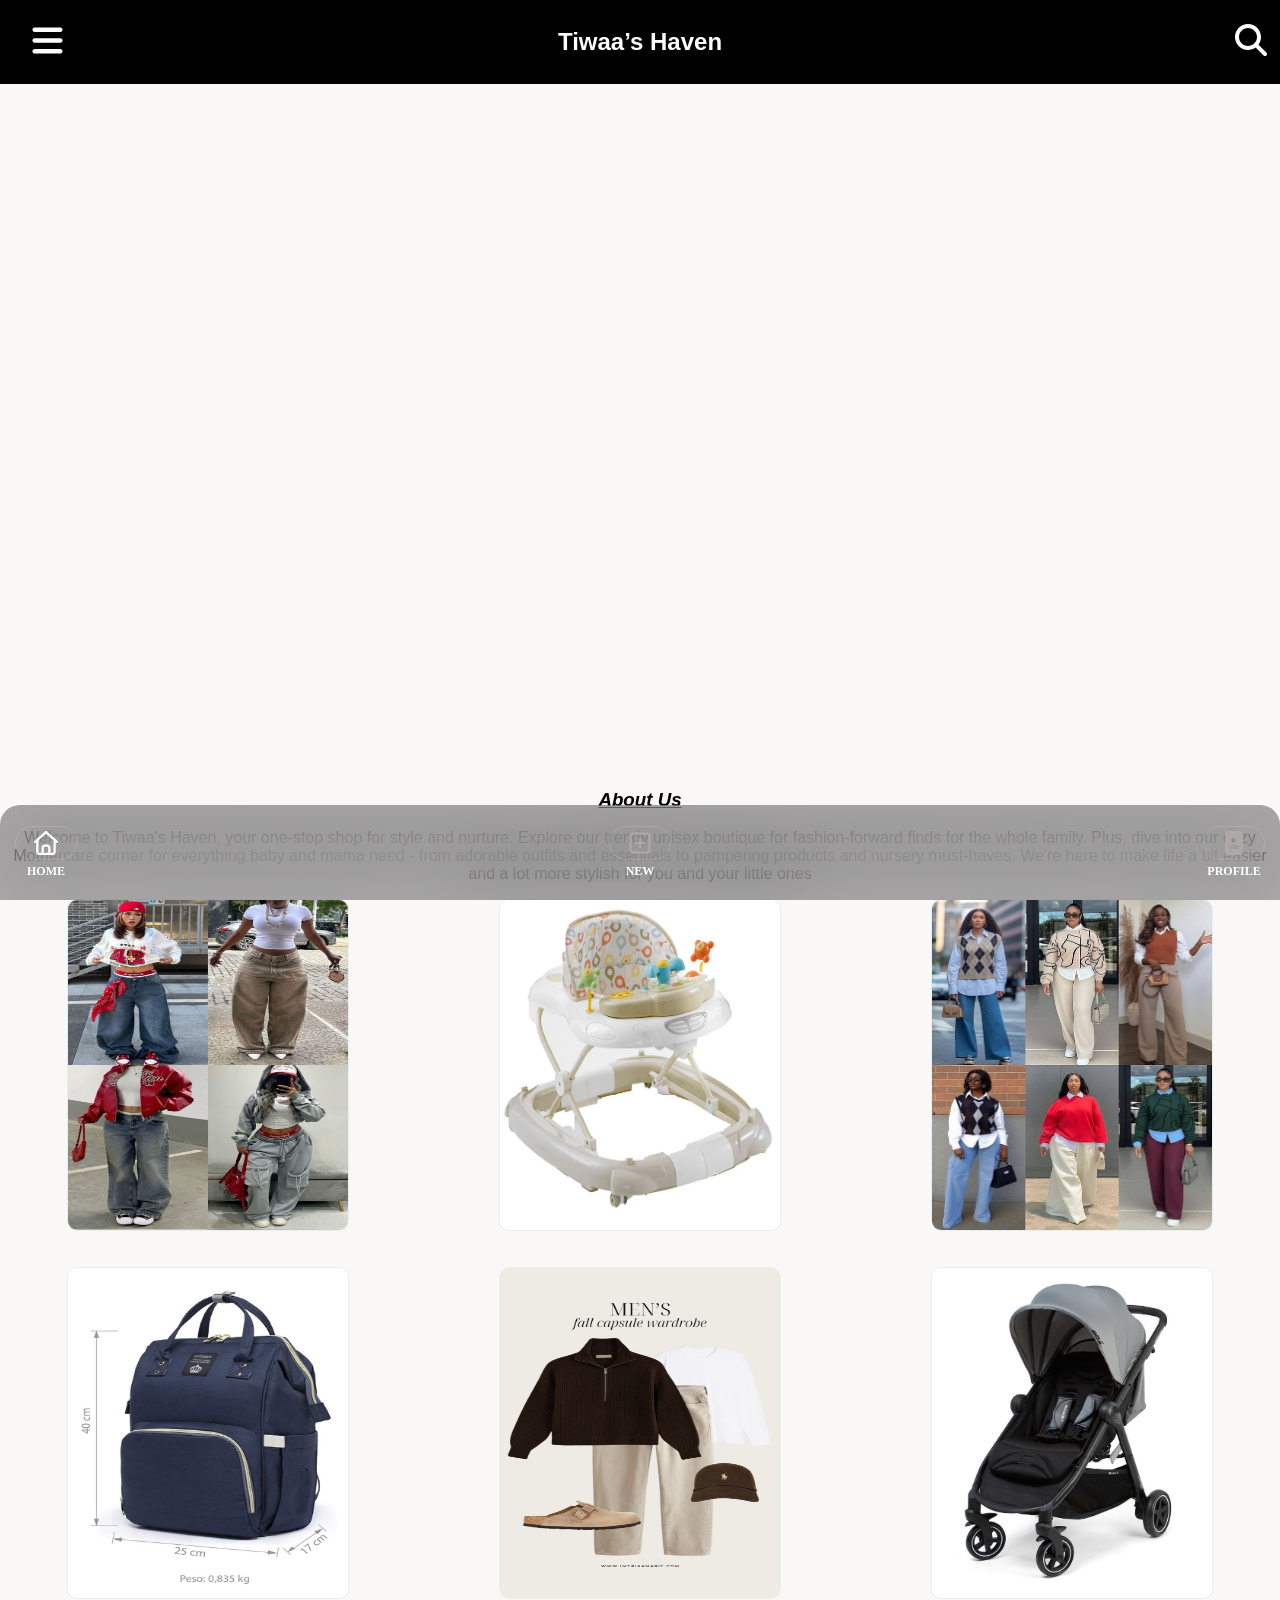
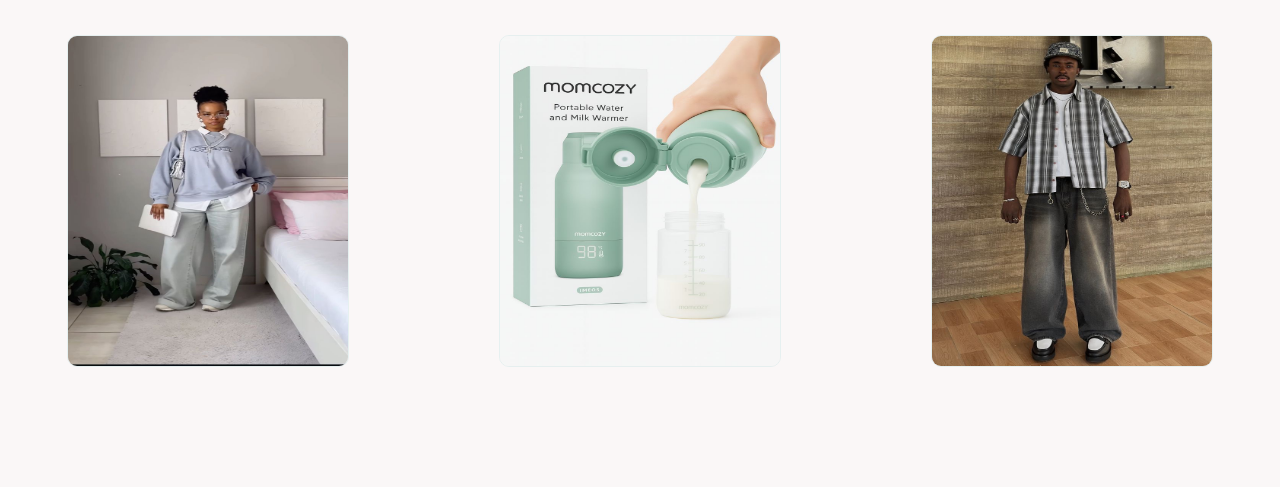
==== commit 18dfba4b: "Merge branch 'main' of https://github.com/Adorable-boy/Tiwaa-s-Haven" ====
--- a/index.html
+++ b/index.html
@@ -20,8 +20,8 @@
           <div class="overlay" id="overlay"></div>
           
           <div class="menu" id="menu">
-            <a href="resturants.html">Boutique</a>
-            <a href="resturants.html">Mothercare</a>
+            <a href="boutique.html">Boutique</a>
+            <a href="mothercare.html">Mothercare</a>
             <a href="about.html">Services</a>
           
             <button class="close-btn" id="closeBtn">✕</button>
@@ -31,7 +31,7 @@
 
 
                 
-        <a href="index.html"  class="hi"><h1>TIWAA'S HAVEN</h1></a>
+        <h1 class="hi">Tiwaa’s Haven</h1>
     
         <button class="btn1" id="btn1">
           <svg xmlns="http://www.w3.org/2000/svg" viewBox="0 0 640 640" class="searchsvg"><!--!Font Awesome Free v7.2.0 by @fontawesome - https://fontawesome.com License - https://fontawesome.com/license/free Copyright 2026 Fonticons, Inc.--><path d="M480 272C480 317.9 465.1 360.3 440 394.7L566.6 521.4C579.1 533.9 579.1 554.2 566.6 566.7C554.1 579.2 533.8 579.2 521.3 566.7L394.7 440C360.3 465.1 317.9 480 272 480C157.1 480 64 386.9 64 272C64 157.1 157.1 64 272 64C386.9 64 480 157.1 480 272zM272 416C351.5 416 416 351.5 416 272C416 192.5 351.5 128 272 128C192.5 128 128 192.5 128 272C128 351.5 192.5 416 272 416z"/></svg>
--- a/index.css
+++ b/index.css
@@ -12,19 +12,15 @@
     padding-bottom: 8px;
     align-items: center;
     justify-content: space-between;
-    width: 100%;
-}
-
-.hi{
-    justify-content: center;
+}
+
+.hi {
+    flex: 1;                     /* <-- THIS is what centers it */
     text-align: center;
     color: white;
     text-decoration: none;
     font-family: 'Segoe UI', Tahoma, Geneva, Verdana, sans-serif;
 }
-
-
-
 
 
 .btn1 {
@@ -271,9 +267,6 @@
    height: 330px;
 }
 
-.fash:hover{
-  transform: translateY(-6px);
-}
 
 .search{
   border: none;
@@ -349,6 +342,8 @@
             left: 0;
             width:100%;
             z-index: 10;
+            border-top-left-radius: 20px;
+            border-top-right-radius: 20px;
          }
 
 
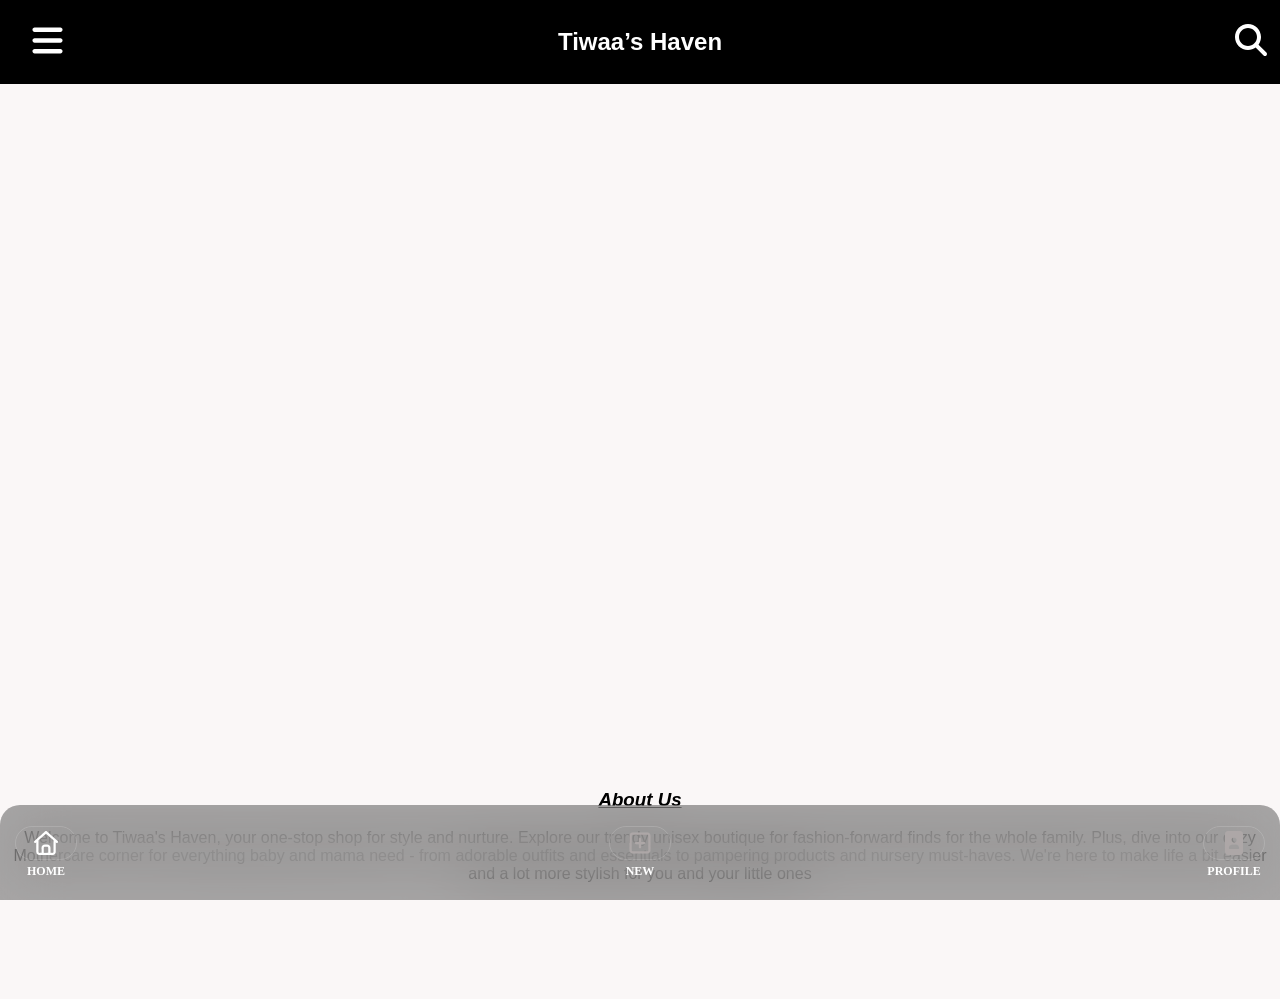
==== commit 265fa9b1: "Merge branch 'main' of https://github.com/Adorable-boy/Tiwaa-s-Haven" ====
--- a/index.html
+++ b/index.html
@@ -70,45 +70,7 @@
 <h3 align="center" class="abouthead"><u><em>About Us</em></u></h3>
 <p align="center" class="abouthead">Welcome to Tiwaa's Haven, your one-stop shop for style and nurture. Explore our trendy unisex boutique for fashion-forward finds for the whole family. Plus, dive into our cozy Mothercare corner for everything baby and mama need - from adorable outfits and essentials to pampering products and nursery must-haves. We're here to make life a bit easier and a lot more stylish for you and your little ones</p>
            
-    <div class="fashion">
-
-            <div class="fash" id="1">
-              <img src="/images/IMG_1866.JPG">
-            </div>
-
-            <div class="fash" id="2">
-            <img src="/images/IMG_2024.JPG">
-          </div>
-  
-          <div class="fash" id="3">
-              <img src="/images/IMG_1861.JPG">
-            </div>
-
-            <div class="fash" id="4">
-            <img src="/images/IMG_2022.JPG">
-          </div>
-  
-            <div class="fash" id="5">
-              <img src="/images/IMG_1860.JPG">
-            </div>
-
-            <div class="fash" id="6">
-            <img src="images/IMG_2023.JPG">
-          </div>
-  
-            <div class="fash" id="7">
-              <img src="/images/IMG_1858.JPG">
-            </div>
-
-            <div class="fash" id="8">
-            <img src="/images/IMG_2025.JPG">
-          </div>
-
-          <div class="fash" id="9">
-            <img src="/images/IMG_1857.JPG">
-          </div>
-
-    </div>
+    
       
 
         </main>
--- a/index.css
+++ b/index.css
@@ -200,72 +200,8 @@
     font-family: 'Segoe UI', Tahoma, Geneva, Verdana, sans-serif;
 }
 
-.fashion{
-display: grid;
-grid-template-columns: repeat(4, 1fr);
-justify-items: center;
-}
-
-@media screen and (min-width: 310px) and (max-width: 600px) {
-  .fashion{
-    grid-template-columns: repeat(1, 1fr);
-    justify-content: center;
-    align-items: center;
-  }
-  
-}
-
-@media screen and (min-width: 450px) and (max-width: 579px) {
-  .fash {
-    width: 100%;
-    min-width: 450px;
-  }
-
-  .fash img {
-    width: 100%;
-    height: auto;
-    min-height: 480px;
-  }
-}
-
-
-@media screen and (min-width: 580px) and (max-width: 830px) {
-  .fashion{
-    grid-template-columns: repeat(2, 1fr);
-    justify-items: center;
-    gap: 1em;
-  }
-  
-}
-
-
-@media screen and  (min-width: 880px) {
-  .fashion{
-    grid-template-columns: repeat(3, 1fr);
-    justify-items: center;
-    gap: 1em;
-  }
-  
-}
-
-
-.fash{
-  margin-bottom: 20px;
-  display: flex;
-    width: 280px;
-    height: auto;
-    border: 1.5px rgba(226, 238, 238, 0.803) solid;
-    border-radius: 10px;
-    flex-direction: column;
-    overflow: hidden;
-    transition: transform 0.4s;
-     margin-left: auto;
-    margin-right: auto;
-}
-
-.fash img{
-   height: 330px;
-}
+
+
 
 
 .search{
